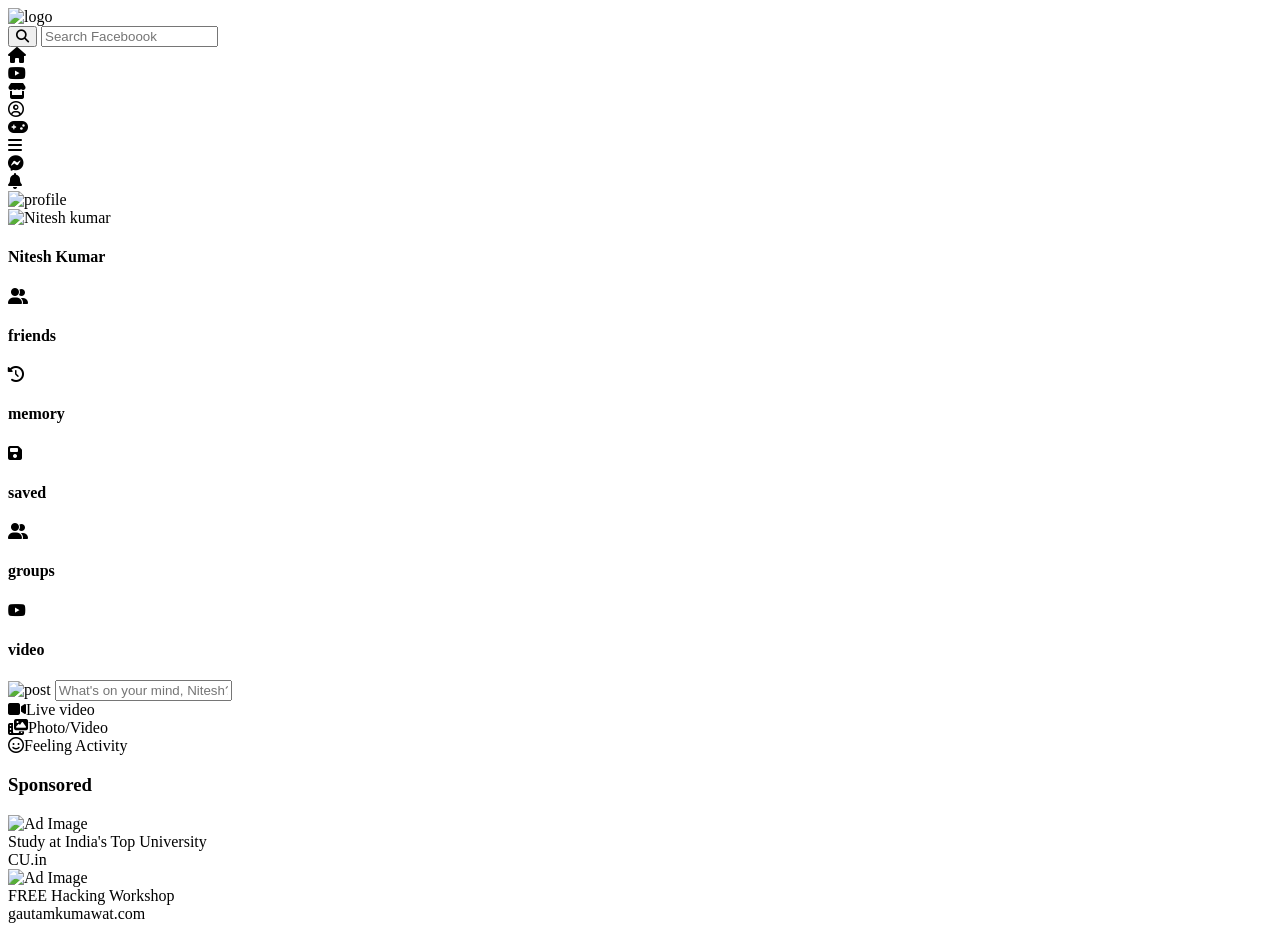
==== index.html @ bd5f4734 "Create index.html Html file Created the structure" ====
<!DOCTYPE html>
<html lang="en">
<head>
    <meta charset="UTF-8">
    <meta name="viewport" content="width=device-width, initial-scale=1.0">
    <title>Facebook clone</title>
    <link rel="stylesheet" href="https://cdnjs.cloudflare.com/ajax/libs/font-awesome/6.7.2/css/all.min.css" integrity="sha512-Evv84Mr4kqVGRNSgIGL/F/aIDqQb7xQ2vcrdIwxfjThSH8CSR7PBEakCr51Ck+w+/U6swU2Im1vVX0SVk9ABhg==" crossorigin="anonymous" referrerpolicy="no-referrer" />
    <link rel="stylesheet" href="Face.css">
</head>
<body>
    <Header>
        <div class="toppanel">
            <div class="left">
                <span class="logo">
                    <img src="Face.logo.png" alt="logo">
                </span>
                <div class="search-box">
                    <button id="button">
                        <i class="fa-solid fa-magnifying-glass"></i>
                    </button>
                    <input id="input" type="text" placeholder="Search Faceboook">
                </div>
            </div>
            <div class="menu-midddle">
                <div id="home">
                    <i class="fa-solid fa-house"></i>
                </div>
                <div id="video">
                    <i class="fa-brands fa-youtube"></i>
                </div>
                <div id="store">
                    <i class="fa-solid fa-store"></i>
                </div>
                <div id="user">
                    <i class="fa-regular fa-circle-user"></i>
                </div>
                <div id="game">
                    <i class="fa-solid fa-gamepad"></i>
                </div>               
            </div>
            <div class="right">
                <div id="menu">
                    <i class="fa-solid fa-bars"></i>
                </div>
                <div id="message">
                    <i class="fa-brands fa-facebook-messenger"></i>
                </div>
                <div id="notification">
                    <i class="fa-solid fa-bell"></i>
                </div>
                <div id="profile">
                    <img src="logo.png" alt="profile">
                </div>
            </div>
        </div>
    </Header>
    <div class="container">
        <div class="left-part">
            <div class="Nitesh">
                <img src="logo.png" alt="Nitesh kumar">
                <h4>Nitesh Kumar</h4>
            </div>
            <div class="friends">
                <i class="fa-solid fa-user-group"></i>
                <h4>friends</h4>
            </div>
            <div class="memory">
                <i class="fa-solid fa-clock-rotate-left"></i>
                <h4>memory</h4>
            </div>
            <div class="saved">
                <i class="fa-solid fa-floppy-disk"></i>
                <h4>saved</h4>
            </div>
            <div class="groups">
                <i class="fa-solid fa-user-group"></i>
                <h4>groups</h4>
            </div>
            <div class="video">
                <i class="fa-brands fa-youtube"></i>
                <h4>video</h4>
            </div>
        </div>
        <div class="middle-part">
            <div class="post">
               <div class="first"> <img src="logo.png" alt="post">
                <input type="text" placeholder="What's on your mind, Nitesh?"></div>
                <div class="media">
                    <div class="media-box">
                        <i class="fa-solid fa-video"></i>Live video
                    </div>
                    <div class="media-box">
                        <i class="fa-solid fa-photo-film"></i>Photo/Video
                    </div>
                    <div class="media-box">
                        <i class="fa-regular fa-face-smile"></i>Feeling Activity
                    </div>
                </div>
            </div>
        </div>
        <div class="right-part">
            <div class="sponsored">
                <h3>Sponsored</h3>
                <div class="ad">
                    <img src="logo.png" alt="Ad Image">
                    <div class="ad-content">
                        <div class="ad-title">Study at India's Top University</div>
                        <div class="ad-link">CU.in</div>
                    </div>
                </div>
                <div class="ad">
                    <img src="hack.jpg" alt="Ad Image">
                    <div class="ad-content">
                        <div class="ad-title">FREE Hacking Workshop</div>
                        <div class="ad-link">gautamkumawat.com</div>
                    </div>
                </div>
            </div>
        </div>
    </div>
</body>
</html>
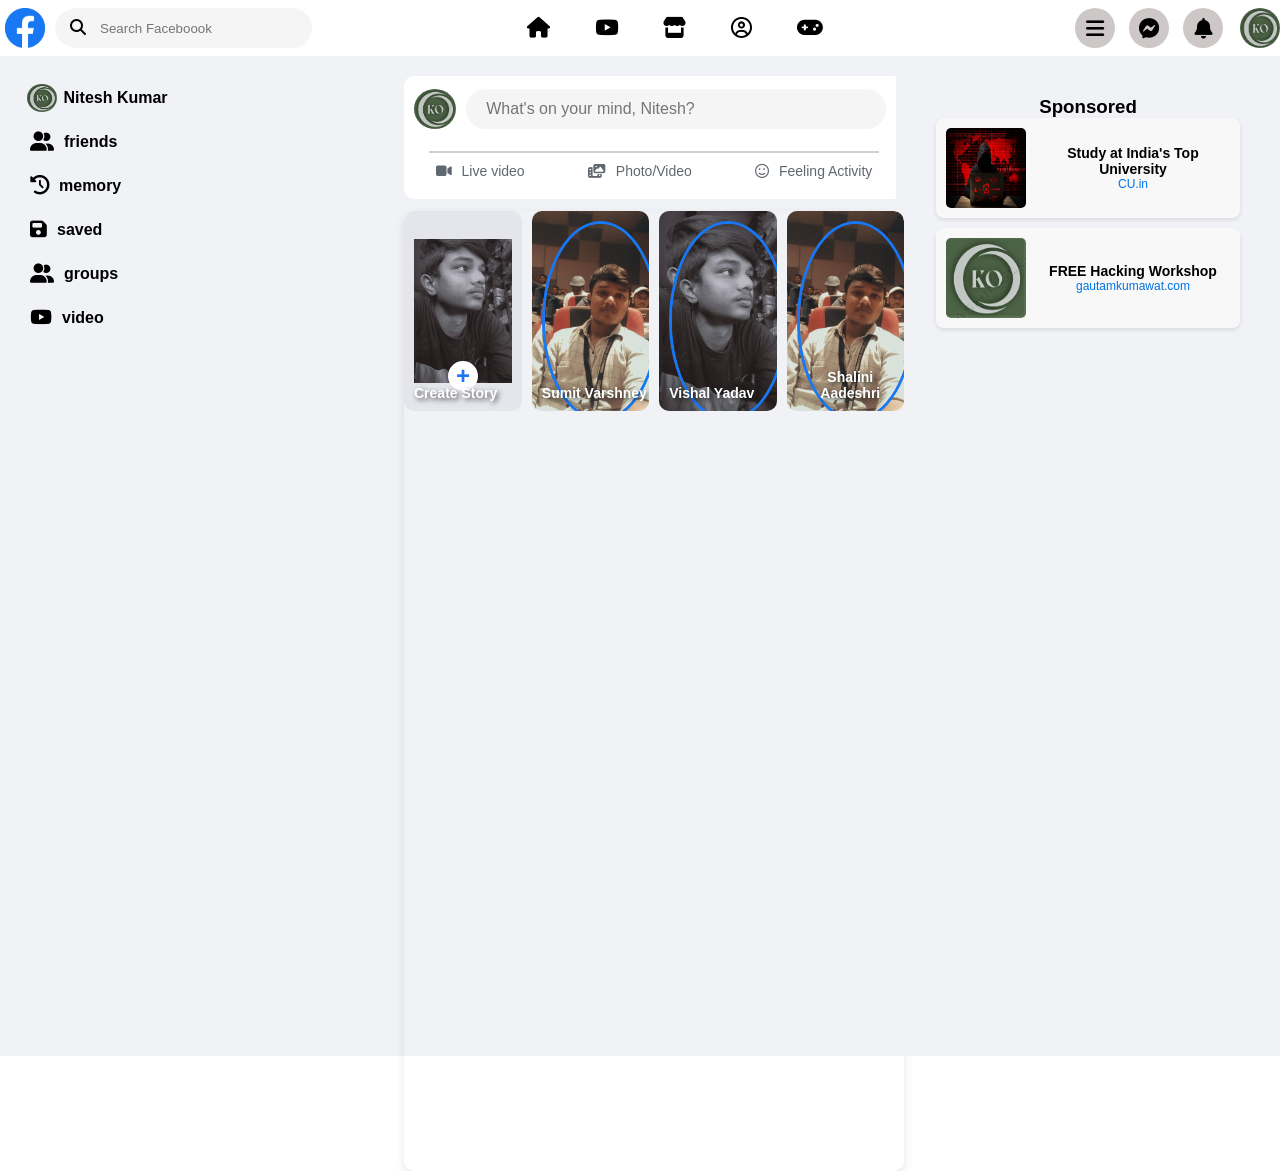
==== commit ac41c383: "Images ADD" ====
--- a/index.html
+++ b/index.html
@@ -5,14 +5,14 @@
     <meta name="viewport" content="width=device-width, initial-scale=1.0">
     <title>Facebook clone</title>
     <link rel="stylesheet" href="https://cdnjs.cloudflare.com/ajax/libs/font-awesome/6.7.2/css/all.min.css" integrity="sha512-Evv84Mr4kqVGRNSgIGL/F/aIDqQb7xQ2vcrdIwxfjThSH8CSR7PBEakCr51Ck+w+/U6swU2Im1vVX0SVk9ABhg==" crossorigin="anonymous" referrerpolicy="no-referrer" />
-    <link rel="stylesheet" href="Face.css">
+    <link rel="stylesheet" href="Style.css">
 </head>
 <body>
     <Header>
         <div class="toppanel">
             <div class="left">
                 <span class="logo">
-                    <img src="Face.logo.png" alt="logo">
+                    <img src="Images\Face.logo.png" alt="logo">
                 </span>
                 <div class="search-box">
                     <button id="button">
@@ -49,7 +49,7 @@
                     <i class="fa-solid fa-bell"></i>
                 </div>
                 <div id="profile">
-                    <img src="logo.png" alt="profile">
+                    <img src="Images/logo.png" alt="profile">
                 </div>
             </div>
         </div>
@@ -57,7 +57,7 @@
     <div class="container">
         <div class="left-part">
             <div class="Nitesh">
-                <img src="logo.png" alt="Nitesh kumar">
+                <img src="Images/logo.png" alt="Nitesh kumar">
                 <h4>Nitesh Kumar</h4>
             </div>
             <div class="friends">
@@ -83,8 +83,9 @@
         </div>
         <div class="middle-part">
             <div class="post">
-               <div class="first"> <img src="logo.png" alt="post">
+               <div class="first"> <img src="Images/logo.png" alt="post">
                 <input type="text" placeholder="What's on your mind, Nitesh?"></div>
+                <hr>
                 <div class="media">
                     <div class="media-box">
                         <i class="fa-solid fa-video"></i>Live video
@@ -97,19 +98,45 @@
                     </div>
                 </div>
             </div>
+    <div class="stories-container">
+        <!-- Create Story Box -->
+        <div class="story create-story">
+            <img src="Images/Story.jpg" alt="Create Story">
+            <div class="plus-icon">+</div>
+            <div class="username">Create Story</div>
+        </div>
+        <!-- Story 1 -->
+        <div class="story">
+            <img src="Images/Story2.jpg" alt="Story 1">
+            <img class="profile-pic" src="Images/Story2.jpg" alt="Profile Pic">
+            <div class="username">Sumit Varshney</div>
+        </div>
+        <!-- Story 2 -->
+        <div class="story">
+            <img src="Images/Story.jpg" alt="Story 2">
+            <img class="profile-pic" src="Images/Story.jpg" alt="Profile Pic">
+            <div class="username">Vishal Yadav</div>
+        </div>
+        <!-- Story 3 -->
+        <div class="story">
+            <img src="Images/Story2.jpg" alt="Story 3">
+            <img class="profile-pic" src="Images/Story2.jpg" alt="Profile Pic">
+            <div class="username">Shalini Aadeshri</div>
+        </div>
+    </div>
         </div>
         <div class="right-part">
             <div class="sponsored">
                 <h3>Sponsored</h3>
                 <div class="ad">
-                    <img src="logo.png" alt="Ad Image">
+                    <img src="Images/hack.jpg" alt="Ad Image">
                     <div class="ad-content">
                         <div class="ad-title">Study at India's Top University</div>
                         <div class="ad-link">CU.in</div>
                     </div>
                 </div>
                 <div class="ad">
-                    <img src="hack.jpg" alt="Ad Image">
+                    <img src="Images/logo.png" alt="Ad Image">
                     <div class="ad-content">
                         <div class="ad-title">FREE Hacking Workshop</div>
                         <div class="ad-link">gautamkumawat.com</div>
@@ -119,4 +146,4 @@
         </div>
     </div>
 </body>
-</html>
+</html>
--- a/Style.css
+++ b/Style.css
@@ -0,0 +1,373 @@
+*{
+    margin: 0;
+    padding: 0;
+    box-sizing: border-box;
+    font-family: Arial, Helvetica, sans-serif;
+}
+/* Changing in top panel */
+.toppanel{
+    height: 56px;
+    display: flex;
+    align-items: center;
+}
+.left{
+    margin: 5px;
+    display: flex;
+    height: 56px;
+    align-items: center;
+}
+.logo{
+    display: flex;
+    height: 40px;
+    width: 40px;
+}
+.search-box{
+    margin: 5px;
+    display: flex;
+    height: 40px;
+    width: 100%;
+    border: none;
+    border-radius: 50%;
+}
+#button{
+    width: 45px;
+    justify-content: center;
+    align-items: center;
+    margin-left: 5px;
+    border: none;
+    font-size: 1rem;
+    border-top-left-radius: 50%;
+    border-bottom-left-radius: 50%;
+    background-color: whitesmoke;
+}
+#input{
+    height: 40px;
+    width: 212px;
+    border: none;
+    background-color: whitesmoke;
+    border-top-right-radius: 50ric;
+    border-bottom-right-radius: 50ric;
+}
+/*Changes in middle part*/
+.menu-midddle{
+    margin-left: 160px;
+    margin-right: 200px;
+    height: 100%;
+    width: 600px;
+    display: flex;
+    font-size: 1.3rem;
+    background-color: transparent;
+    align-items: center;
+    justify-content: space-evenly;
+}
+
+.stories-container {
+    display: flex;
+    gap: 10px;
+    overflow-x: auto;
+    width: 500px;
+    height: 100%;
+    margin-top: 12px;
+    background: transparent;
+    border-radius: 10px;
+    box-shadow: 0px 4px 10px rgba(0, 0, 0, 0.1);
+}
+
+.story {
+    position: relative;
+    width: 120px;
+    height: 200px;
+    border-radius: 10px;
+    overflow: hidden;
+    cursor: pointer;
+    transition: transform 0.3s ease;
+}
+
+.story:hover {
+    transform: scale(1.05);
+}
+
+.story img {
+    width: 100%;
+    height: 100%;
+    object-fit: cover;
+}
+
+.profile-pic {
+    position: absolute;
+    top: 10px;
+    left: 10px;
+    width: 40px;
+    height: 40px;
+    border-radius: 50%;
+    border: 3px solid #1877f2; /* Blue border like Facebook */
+}
+
+.username {
+    position: absolute;
+    bottom: 10px;
+    left: 10px;
+    color: white;
+    font-weight: bold;
+    font-size: 14px;
+    text-shadow: 2px 2px 5px rgba(0, 0, 0, 0.7);
+}
+
+.create-story {
+    display: flex;
+    flex-direction: column;
+    align-items: center;
+    justify-content: center;
+    background: #e4e6eb;
+    color: black;
+    font-weight: bold;
+    padding: 10px;
+}
+
+.create-story img {
+    width: 100%;
+    height: 80%;
+    object-fit: cover;
+}
+
+.plus-icon {
+    position: absolute;
+    bottom: 20px;
+    background: white;
+    color: #1877f2;
+    font-size: 24px;
+    font-weight: bold;
+    border-radius: 50%;
+    width: 30px;
+    height: 30px;
+    display: flex;
+    justify-content: center;
+    align-items: center;
+    border: 2px solid white;
+}
+/*Changes in right part*/
+.right{
+    height: 100%;
+    display: flex;
+    font-size: 1.3rem;
+    background-color: transparent;
+    align-items: center;
+    justify-content: space-evenly;
+}
+#menu{
+    margin: 7px;
+    height: 40px;
+    width: 40px;
+    display: flex;
+    border-radius: 50%;
+    align-items: center;
+    justify-content: center;
+    background-color: rgb(205, 199, 199);
+}
+#message{
+    margin: 7px;
+    height: 40px;
+    width: 40px;
+    display: flex;
+    border-radius: 50%;
+    align-items: center;
+    justify-content: center;
+    background-color: rgb(205, 199, 199);
+}
+#notification{
+    margin: 7px;
+    height: 40px;
+    width: 40px;
+    display: flex;
+    border-radius: 50%;
+    align-items: center;
+    justify-content: center;
+    background-color: rgb(205, 199, 199);
+}
+#profile{
+    margin-left: 10px;
+    height: 40px;
+    width: 40px;
+    display: flex;    
+}
+#profile img {
+    height: 40px;
+    width: 40px;
+    border-radius: 50%;
+}
+.left-part, .right-part {
+    width: 30%;
+    height: 100%;
+    background-color: #f0f2f5;
+    text-align: center;
+    padding: 20px;
+}
+hr{
+    margin-left: 25px;
+    width: 450px;
+    border: 1px solid rgba(0, 0, 0, 0.19);
+}
+/*This is middle container for posting*/
+.middle-part {
+    height: 100%;
+    width: 40%;
+    background-color: #f0f2f5;
+    text-align: center;
+    padding: 20px;
+}
+.post{
+    height: 123px;
+    width: 500px;
+    border-radius: 10px;
+    background-color: white;
+}
+.post img {
+    margin: 10px;
+    height: 40px;
+    margin-bottom: 10px;
+    border-radius: 50%;
+    display: inline;
+}
+.first{
+    display: flex;
+    margin-bottom: 12px;
+    padding-top: 3px;
+}
+.post input {
+    margin-top: 10px;
+    margin-bottom: 10px;
+    padding-left: 20px;
+    height: 40px;
+    width: 420px;
+    justify-content: center;
+    border: none;
+    font-size: 16px;
+    border-radius: 20px;
+    background-color: whitesmoke;
+}
+.media{
+    display: flex;
+    width: 100%;
+    justify-content: space-around;
+    margin-top: 10px;
+}
+.media-box{
+    display: flex;
+    align-items: center;
+    font-size: 14px;
+    color: #606770;
+    cursor: pointer;
+    gap: 5px;
+}
+.media-box i{
+    margin-right: 5px;
+}
+
+/* Left part Container */
+.container{
+    display: flex;
+    height: 1000px;
+    width: 100%;
+}
+.Nitesh{
+    display: flex;
+    height: 44px;
+    width: 344px;
+    align-items: center;
+}
+.Nitesh img{
+    margin: 7px;
+    height: 28px;
+    border-radius: 50%;
+
+}
+.friends{
+    display: flex;
+    height: 44px;
+    width: 344px;
+    align-items: center;
+}
+.friends i {
+    display: flex;
+    margin-left: 10px;
+    margin-right: 10px;
+    font-size: 1.2rem;
+}
+.memory{
+    display: flex;
+    height: 44px;
+    width: 344px;
+    align-items: center;
+}
+.memory i{
+    display: flex;
+    margin-left: 10px;
+    margin-right: 10px;
+    font-size: 1.2rem;
+}
+.saved{
+    display: flex;
+    height: 44px;
+    width: 344px;
+    align-items: center;
+}
+.saved i{
+    display: flex;
+    margin-left: 10px;
+    margin-right: 10px;
+    font-size: 1.2rem;
+}
+.groups{
+    display: flex;
+    height: 44px;
+    width: 344px;
+    align-items: center;
+}
+.groups i{
+    display: flex;
+    margin-left: 10px;
+    margin-right: 10px;
+    font-size: 1.2rem;
+}
+.video{
+    display: flex;
+    height: 44px;
+    width: 344px;
+    align-items: center;
+}
+.video i{
+    display: flex;
+    margin-left: 10px;
+    margin-right: 10px;
+    font-size: 1.2rem;
+}
+.sponsored {
+    max-width: 400px;
+    margin: 20px;
+}
+.ad {
+    display: flex;
+    align-items: center;
+    background: #f8f8f8;
+    border-radius: 8px;
+    padding: 10px;
+    margin-bottom: 10px;
+    box-shadow: 0 2px 4px rgba(0, 0, 0, 0.1);
+}
+.ad img {
+    width: 80px;
+    height: 80px;
+    border-radius: 5px;
+    margin-right: 10px;
+}
+.ad-content {
+    flex-grow: 1;
+}
+.ad-title {
+    font-size: 14px;
+    font-weight: bold;
+}
+.ad-link {
+    font-size: 12px;
+    color: #0073e6;
+}
